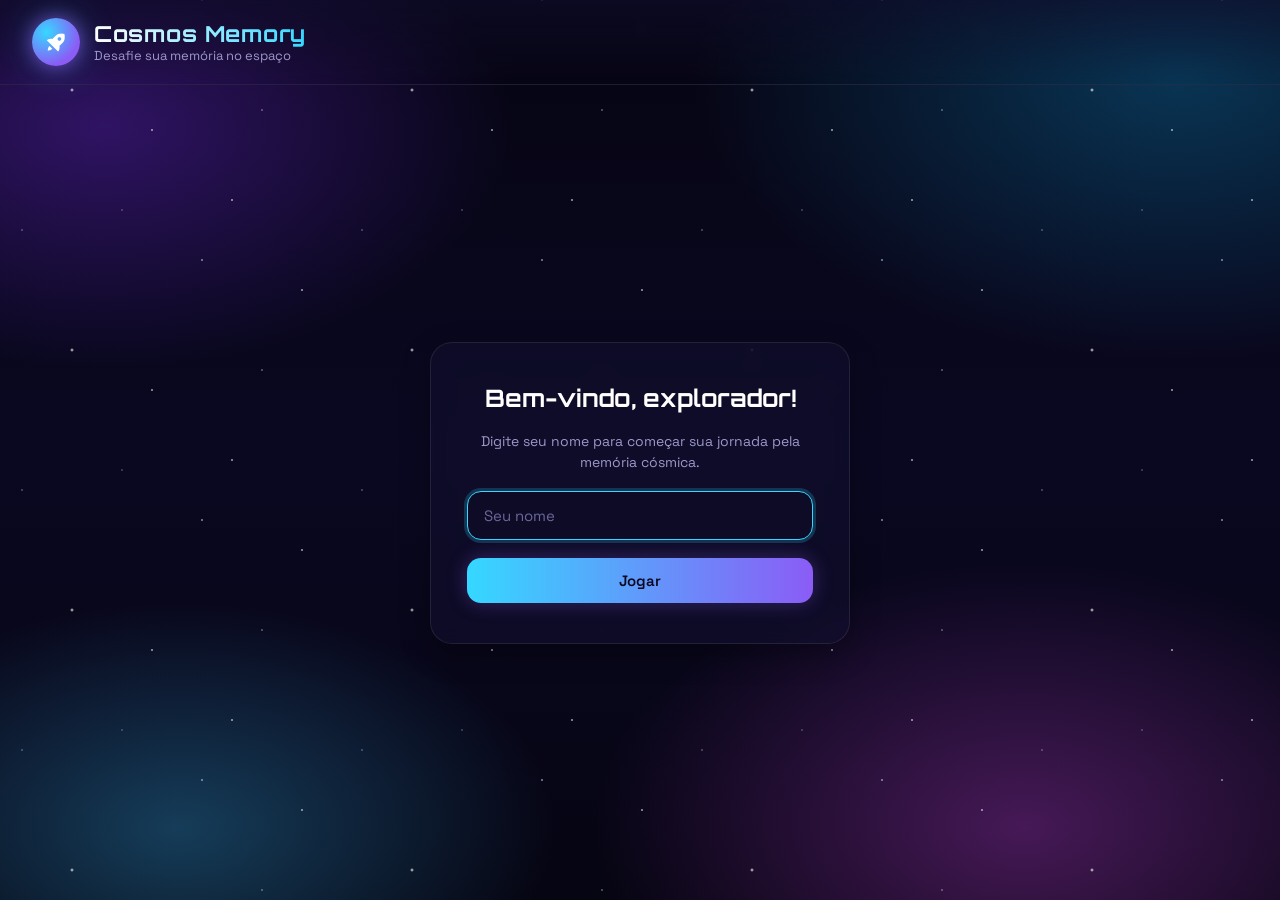
==== game.html @ e5d48146 "Implemented new ranking list container and adjusted styles for better layout and scrolling behavior." ====
<!DOCTYPE html>
<html lang="pt-br">
<head>
    <meta charset="UTF-8">
    <meta name="viewport" content="width=device-width, initial-scale=1">
    <title>Cosmos Memory Hub</title>
    <link rel="stylesheet" href="styles.css">
    <link href='https://unpkg.com/boxicons@2.1.4/css/boxicons.min.css' rel='stylesheet'>
</head>
<body>
    <div id="confettiLayer" class="confetti-layer" aria-hidden="true"></div>

    <header class="site-header">
        <div class="logo-box">
            <div class="logo-mark"><i class='bx bxs-rocket'></i></div>
            <div>
                <h1>Cosmos Memory</h1>
                <p>Desafie sua memória no espaço</p>
            </div>
        </div>
        <div class="player-badge">
            <span>Comandante</span>
            <strong id="playerNameLabel"></strong>
            <a id="changePlayerLink" href="index.html">Trocar jogador</a>
        </div>
    </header>

    <main class="page-shell">
        <section class="game-grid">
            <div class="left-panel">
                <div class="game-controls">
                    <div class="current-settings">
                        <div class="setting-chip">
                            <span>DIFICULDADE</span>
                            <strong id="currentDifficultyLabel">Fácil</strong>
                        </div>
                        <div class="setting-chip">
                            <span>TEMPORIZADOR</span>
                            <strong id="currentTimerLabel">Ativado</strong>
                        </div>
                    </div>
                    <button id="openSetupButton" class="rank-button" type="button">
                        <i class='bx bx-cog'></i> Alterar configurações
                    </button>
                </div>

                <div class="stats-strip">
                    <div class="stat-box score-box">
                        <span>PONTUAÇÃO</span>
                        <strong id="scoreValue">0</strong>
                    </div>
                    <div class="combo-panel">
                        <div class="combo-header">
                            <span>Combo</span>
                            <strong id="comboValue">0x</strong>
                        </div>
                        <div class="combo-track">
                            <div id="comboProgress" class="combo-fill"></div>
                        </div>
                    </div>
                        <div>
                            <span>PARES ENCONTRADOS</span>
                            <strong id="pairsFound">0 / 8</strong>
                    </div>
                        <div class="stat-box">
                            <span>TENTATIVAS</span>
                            <strong id="attempts">0</strong>
                        </div>
                </div>

                <div class="board-panel">
                    <div id="board" class="card-grid"></div>
                </div>
            </div>

            <aside class="sidebar">
                <div class="info-card">
                    <h2>VOCÊ AINDA TEM: </h2>
                    <div class="clock" id="timer">02:00</div>
                </div>
                <div class="ranking-card">
                    <h2>RANKING SEMANAL</h2>
                    <div class="ranking-list-wrap">
                        <ol id="rankingList"></ol>
                    </div>
                    <button id="viewRankingButton" class="rank-button" type="button">Ver ranking completo</button>
                </div>
            </aside>
        </section>
    </main>

    <div id="setupModal" class="modal hidden" role="dialog" aria-modal="true" aria-labelledby="setupModalTitle">
        <div class="modal-card setup-modal-card">
            <div class="modal-header">
                <h3 id="setupModalTitle">Configurar Partida</h3>
                <button id="closeSetupModal" class="modal-close is-hidden" type="button" aria-label="Fechar configurações">✕</button>
            </div>
            <p>Escolha a dificuldade e o modo de tempo antes de iniciar sua jornada pela memória cósmica.</p>

            <div class="difficulty-control">
                <label>DIFICULDADE</label>
                <div class="difficulty-buttons">
                    <button class="difficulty active" data-level="easy" type="button">Fácil</button>
                    <button class="difficulty" data-level="medium" type="button">Médio</button>
                    <button class="difficulty" data-level="hard" type="button">Difícil</button>
                </div>
            </div>

            <div class="timer-toggle-control setup-timer-control">
                <label>TEMPORIZADOR</label>
                <label class="switch" for="timerToggle">
                    <input id="timerToggle" type="checkbox" checked>
                    <span class="slider"></span>
                </label>
            </div>

            <div class="modal-actions">
                <button id="startMatchButton" class="modal-button primary" type="button">Começar Jogo</button>
            </div>
        </div>
    </div>

    <div id="scoreModal" class="modal hidden" role="dialog" aria-modal="true" aria-labelledby="scoreModalTitle">
        <div class="modal-card">
            <h3 id="scoreModalTitle">Fim de jogo!</h3>
            <p>Parabéns, <strong id="modalPlayerName"></strong>! Você marcou <strong id="modalScoreValue">0</strong> pontos e sua pontuação já foi salva no ranking.</p>
            <div class="modal-actions">
                <button id="playAgainButton" class="modal-button primary" type="button">Jogar novamente</button>
            </div>
        </div>
    </div>

    <div id="fullRankingModal" class="modal hidden" role="dialog" aria-modal="true" aria-labelledby="fullRankingTitle">
        <div class="modal-card ranking-modal-card">
            <div class="modal-header">
                <h3 id="fullRankingTitle">Ranking completo</h3>
                <button id="closeFullRankingModal" class="modal-close" type="button" aria-label="Fechar ranking">✕</button>
            </div>
            <ol id="fullRankingList" class="full-ranking-list"></ol>
        </div>
    </div>

    <script src="script.js"></script>
</body>
</html>
---- styles.css ----
@import url('https://fonts.googleapis.com/css2?family=Orbitron:wght@500;700;800&family=Space+Grotesk:wght@400;500;600;700&display=swap');

/* ============ Tokens ============ */
:root {
    --bg-deep: #05040f;
    --bg-space: #0a0821;
    --bg-panel: #12103080;
    --bg-panel-solid: #14113a;
    --border-glow: #3a2f7a;

    --neon-violet: #8b5cf6;
    --neon-blue: #35d8ff;
    --neon-pink: #ff6c8a;
    --neon-magenta: #d946ef;
    --neon-gold: #ffd166;
    --neon-green: #39d985;

    --text-main: #eef0ff;
    --text-dim: #9c98c9;

    --radius-lg: 22px;
    --radius-md: 14px;
    --radius-sm: 8px;

    --font-display: 'Orbitron', 'Space Grotesk', sans-serif;
    --font-body: 'Space Grotesk', sans-serif;
}

/* ============ Reset ============ */
* {
    box-sizing: border-box;
    margin: 0;
    padding: 0;
}

html {
    scroll-behavior: smooth;
    height: 100%;
}

body {
    height: 100vh;
    font-family: var(--font-body);
    color: var(--text-main);
    background: var(--bg-deep);
    position: relative;
    overflow: hidden;
    display: flex;
    flex-direction: column;
}

body.scrollable {
    height: auto;
    min-height: 100vh;
    overflow-y: auto;
}

::selection {
    background: var(--neon-violet);
    color: #fff;
}

::-webkit-scrollbar {
    width: 10px;
}

::-webkit-scrollbar-track {
    background: var(--bg-deep);
}

::-webkit-scrollbar-thumb {
    background: linear-gradient(var(--neon-violet), var(--neon-blue));
    border-radius: 10px;
}

/* ============ Cosmic background ============ */
body::before,
body::after {
    content: '';
    position: fixed;
    inset: -10%;
    z-index: -2;
    pointer-events: none;
}

/* nebula glow blobs */
body::before {
    background:
        radial-gradient(38% 32% at 15% 20%, #6d28d966 0%, transparent 70%),
        radial-gradient(45% 38% at 85% 15%, #0ea5e94d 0%, transparent 70%),
        radial-gradient(40% 35% at 75% 85%, #d946ef4d 0%, transparent 70%),
        radial-gradient(35% 30% at 20% 85%, #38bdf84d 0%, transparent 70%),
        linear-gradient(180deg, var(--bg-deep) 0%, var(--bg-space) 50%, var(--bg-deep) 100%);
    animation: nebula-drift 40s ease-in-out infinite alternate;
}

/* starfield */
body::after {
    background-image:
        radial-gradient(1.5px 1.5px at 20px 30px, #fff, transparent),
        radial-gradient(1.5px 1.5px at 90px 120px, #fff, transparent),
        radial-gradient(1px 1px at 150px 60px, #cfd3ff, transparent),
        radial-gradient(2px 2px at 200px 180px, #fff, transparent),
        radial-gradient(1px 1px at 250px 40px, #a9b4ff, transparent),
        radial-gradient(1.5px 1.5px at 280px 220px, #fff, transparent),
        radial-gradient(1px 1px at 50px 200px, #fff, transparent),
        radial-gradient(1.5px 1.5px at 330px 90px, #cfd3ff, transparent);
    background-repeat: repeat;
    background-size: 340px 260px;
    animation: stars-twinkle 6s ease-in-out infinite, stars-drift 120s linear infinite;
    opacity: 0.9;
}

@keyframes stars-twinkle {
    0%, 100% { opacity: 0.55; }
    50% { opacity: 1; }
}

@keyframes stars-drift {
    from { background-position: 0 0; }
    to { background-position: -340px 260px; }
}

@keyframes nebula-drift {
    0% { transform: translate3d(0, 0, 0) scale(1); }
    100% { transform: translate3d(-2%, 2%, 0) scale(1.05); }
}

/* ============ Header ============ */
.site-header {
    display: flex;
    align-items: center;
    justify-content: space-between;
    gap: 16px;
    padding: 18px 32px;
    background: linear-gradient(180deg, #100d2c99, transparent);
    border-bottom: 1px solid #ffffff14;
    backdrop-filter: blur(6px);
    position: sticky;
    top: 0;
    z-index: 10;
    flex-wrap: wrap;
}

.logo-box {
    display: flex;
    align-items: center;
    gap: 14px;
}

.logo-mark {
    width: 48px;
    height: 48px;
    display: grid;
    place-items: center;
    border-radius: 50%;
    font-size: 22px;
    color: #fff;
    background: radial-gradient(circle at 30% 30%, var(--neon-blue), var(--neon-violet) 70%);
    box-shadow: 0 0 18px #8b5cf6aa, 0 0 40px #35d8ff55;
    animation: logo-float 4s ease-in-out infinite;
}

@keyframes logo-float {
    0%, 100% { transform: translateY(0) rotate(0deg); }
    50% { transform: translateY(-4px) rotate(6deg); }
}

.site-header h1 {
    font-family: var(--font-display);
    font-size: 22px;
    letter-spacing: 0.5px;
    background: linear-gradient(90deg, #fff, var(--neon-blue));
    -webkit-background-clip: text;
    background-clip: text;
    color: transparent;
}

.site-header p {
    font-size: 13px;
    color: var(--text-dim);
}

.player-badge {
    display: flex;
    align-items: center;
    gap: 10px;
    padding: 8px 16px;
    border-radius: 999px;
    background: var(--bg-panel);
    border: 1px solid #ffffff1f;
    font-size: 13px;
}

.player-badge span {
    color: var(--text-dim);
    text-transform: uppercase;
    font-size: 11px;
    letter-spacing: 0.5px;
}

.player-badge strong {
    color: var(--neon-blue);
}

.player-badge a {
    color: var(--text-dim);
    text-decoration: none;
    font-size: 12px;
    border-left: 1px solid #ffffff1f;
    padding-left: 10px;
    transition: color 0.2s ease;
}

.player-badge a:hover {
    color: var(--neon-pink);
}

/* ============ Shared panel look ============ */
.modal-card,
.info-card,
.ranking-card,
.board-panel,
.game-controls,
.stat-box {
    background: var(--bg-panel);
    border: 1px solid #ffffff17;
    border-radius: var(--radius-lg);
    backdrop-filter: blur(10px);
    box-shadow: 0 10px 30px #00000055;
}

/* ============ Register screen ============ */
.register-shell {
    flex: 1;
    display: grid;
    place-items: center;
    padding: 40px 20px;
}

.register-card {
    width: min(420px, 100%);
    padding: 40px 36px;
    text-align: center;
    display: flex;
    flex-direction: column;
    gap: 18px;
    border-image: none;
}

.register-card h2 {
    font-family: var(--font-display);
    font-size: 24px;
    color: #fff;
}

.register-card p {
    color: var(--text-dim);
    font-size: 14px;
    line-height: 1.5;
}

.register-card input {
    width: 100%;
    padding: 14px 16px;
    border-radius: var(--radius-md);
    border: 1px solid #ffffff26;
    background: #0d0b26;
    color: var(--text-main);
    font-family: var(--font-body);
    font-size: 15px;
    outline: none;
    transition: border-color 0.2s ease, box-shadow 0.2s ease;
}

.register-card input::placeholder {
    color: #6b6799;
}

.register-card input:focus {
    border-color: var(--neon-blue);
    box-shadow: 0 0 0 3px #35d8ff33;
}

.modal-button {
    padding: 13px 20px;
    border: none;
    border-radius: var(--radius-md);
    font-family: var(--font-body);
    font-weight: 600;
    font-size: 15px;
    cursor: pointer;
    transition: transform 0.15s ease, box-shadow 0.2s ease, filter 0.2s ease;
}

.modal-button.primary {
    color: #0a0821;
    background: linear-gradient(90deg, var(--neon-blue), var(--neon-violet));
    box-shadow: 0 0 20px #8b5cf655;
}

.modal-button.primary:hover {
    transform: translateY(-2px);
    filter: brightness(1.1);
    box-shadow: 0 0 28px #8b5cf688;
}

.modal-button.primary:active {
    transform: translateY(0);
}

/* ============ Game layout ============ */
.page-shell {
    flex: 1;
    min-height: 0;
    width: min(1180px, 100%);
    margin: 0 auto;
    padding: 16px 24px;
    display: flex;
    flex-direction: column;
    gap: 16px;
    overflow: hidden;
}

.game-grid {
    flex: 1;
    min-height: 0;
    display: grid;
    grid-template-columns: 1fr 300px;
    gap: 16px;
}

.left-panel {
    min-height: 0;
    display: flex;
    flex-direction: column;
    gap: 14px;
}

/* ---- controls ---- */
.game-controls {
    display: flex;
    align-items: center;
    justify-content: space-between;
    flex-wrap: wrap;
    gap: 16px;
    padding: 12px 20px;
    flex-shrink: 0;
}

.current-settings {
    display: flex;
    gap: 20px;
}

.setting-chip {
    display: flex;
    flex-direction: column;
    gap: 4px;
}

.setting-chip span {
    font-size: 10px;
    letter-spacing: 1px;
    color: var(--text-dim);
    font-family: var(--font-display);
}

.setting-chip strong {
    font-size: 15px;
    color: var(--neon-blue);
}

#openSetupButton {
    width: auto;
    display: inline-flex;
    align-items: center;
    gap: 8px;
    padding: 10px 18px;
}

.setup-modal-card {
    text-align: left;
}

.setup-modal-card > p {
    color: var(--text-dim);
    font-size: 14px;
    line-height: 1.5;
}

.setup-timer-control {
    display: flex;
    align-items: center;
    justify-content: space-between;
}

.setup-timer-control label {
    margin-bottom: 0;
}

.is-hidden {
    display: none !important;
}

.difficulty-control label,
.timer-toggle-control label {
    display: block;
    font-size: 11px;
    letter-spacing: 1px;
    color: var(--text-dim);
    margin-bottom: 8px;
    font-family: var(--font-display);
}

.difficulty-buttons {
    display: flex;
    gap: 8px;
}

.difficulty {
    padding: 9px 16px;
    border-radius: 999px;
    border: 1px solid #ffffff26;
    background: transparent;
    color: var(--text-dim);
    font-family: var(--font-body);
    font-weight: 600;
    font-size: 13px;
    cursor: pointer;
    transition: all 0.2s ease;
}

.difficulty:hover {
    color: #fff;
    border-color: var(--neon-blue);
}

.difficulty.active {
    color: #0a0821;
    background: linear-gradient(90deg, var(--neon-blue), var(--neon-violet));
    border-color: transparent;
    box-shadow: 0 0 16px #8b5cf666;
}

.timer-toggle-control {
    display: flex;
    flex-direction: column;
    align-items: flex-end;
}

.switch {
    position: relative;
    display: inline-block;
    width: 46px;
    height: 26px;
}

.switch input {
    opacity: 0;
    width: 0;
    height: 0;
}

.slider {
    position: absolute;
    cursor: pointer;
    inset: 0;
    background: #ffffff26;
    border-radius: 999px;
    transition: background 0.2s ease;
}

.slider::before {
    content: '';
    position: absolute;
    height: 20px;
    width: 20px;
    left: 3px;
    top: 3px;
    background: #fff;
    border-radius: 50%;
    transition: transform 0.2s ease;
}

.switch input:checked + .slider {
    background: linear-gradient(90deg, var(--neon-blue), var(--neon-violet));
    box-shadow: 0 0 12px #35d8ff77;
}

.switch input:checked + .slider::before {
    transform: translateX(20px);
}

/* ---- stats strip ---- */
.stats-strip {
    flex-shrink: 0;
    display: grid;
    grid-template-columns: repeat(4, 1fr);
    gap: 12px;
}

.stat-box {
    padding: 10px 16px;
    display: flex;
    flex-direction: column;
    gap: 4px;
}

.stats-strip > div {
    padding: 10px 16px;
    background: var(--bg-panel);
    border: 1px solid #ffffff17;
    border-radius: var(--radius-lg);
    backdrop-filter: blur(10px);
    display: flex;
    flex-direction: column;
    gap: 4px;
    justify-content: center;
}

.stats-strip span {
    font-size: 10px;
    letter-spacing: 1px;
    color: var(--text-dim);
    font-family: var(--font-display);
}

.stats-strip strong {
    font-size: 22px;
    font-family: var(--font-display);
}

.score-box strong {
    color: var(--neon-gold);
    text-shadow: 0 0 14px #ffd16688;
}

#pairsFound {
    color: var(--neon-green);
}

.combo-panel {
    justify-content: center;
}

.combo-header {
    display: flex;
    align-items: baseline;
    justify-content: space-between;
}

.combo-header strong {
    color: var(--neon-pink);
    font-size: 18px;
    text-shadow: 0 0 12px #ff6c8a88;
}

.combo-track {
    height: 6px;
    border-radius: 999px;
    background: #ffffff1a;
    overflow: hidden;
    margin-top: 4px;
}

.combo-fill {
    height: 100%;
    width: 0%;
    border-radius: 999px;
    background: linear-gradient(90deg, var(--neon-pink), var(--neon-gold));
    transition: width 0.3s ease;
    box-shadow: 0 0 10px #ff6c8a99;
}

/* ---- board ---- */
.board-panel {
    flex: 1;
    min-height: 0;
    padding: 16px;
    display: flex;
    align-items: center;
    justify-content: center;
    overflow: hidden;
}

.card-grid {
    display: grid;
    gap: 12px;
}

.card {
    position: relative;
    background: none;
    border: none;
    padding: 0;
    cursor: pointer;
    perspective: 800px;
    min-width: 0;
    min-height: 0;
}

.card-face {
    position: absolute;
    inset: 0;
    border-radius: var(--radius-sm);
    display: grid;
    place-items: center;
    backface-visibility: hidden;
    transition: transform 0.5s cubic-bezier(0.4, 0.2, 0.2, 1);
}

.card-front {
    transform: rotateY(180deg);
    background: radial-gradient(circle at 35% 30%, #1c1747, #0d0b26);
    border: 1px solid #ffffff1f;
}

.card-back {
    transform: rotateY(0deg);
    background:
        radial-gradient(circle at 30% 30%, #35d8ff26, transparent 60%),
        linear-gradient(145deg, #241f5c, #14113a);
    border: 1px solid var(--border-glow);
    box-shadow: inset 0 0 20px #8b5cf633;
}

.card-back::after {
    content: '\2726';
    color: var(--neon-blue);
    font-size: clamp(16px, 3vw, 26px);
    opacity: 0.7;
    text-shadow: 0 0 12px #35d8ff99;
}

.card-image {
    width: 68%;
    height: 68%;
    object-fit: contain;
    filter: drop-shadow(0 0 10px #8b5cf655);
}

.card.flipped .card-front {
    transform: rotateY(0deg);
}

.card.flipped .card-back {
    transform: rotateY(-180deg);
}

.card:not(.flipped):hover .card-back {
    box-shadow: inset 0 0 24px #35d8ff55, 0 0 16px #35d8ff44;
}

.card.matched .card-front {
    animation: card-pulse 0.4s ease;
}

@keyframes card-pulse {
    0% { box-shadow: 0 0 0px #39d98500; }
    50% { box-shadow: 0 0 26px #39d985cc; }
    100% { box-shadow: 0 0 0px #39d98500; }
}

/* ============ Sidebar ============ */
.sidebar {
    min-height: 0;
    display: flex;
    flex-direction: column;
    gap: 14px;
}

.info-card,
.ranking-card {
    padding: 16px 20px;
}

.info-card {
    flex-shrink: 0;
}

.ranking-card {
    flex: 1;
    min-height: 0;
    display: flex;
    flex-direction: column;
}

.ranking-list-wrap {
    flex: 1;
    min-height: 0;
    display: flex;
    flex-direction: column;
    justify-content: flex-start;
    overflow: hidden;
}

.info-card h2,
.ranking-card h2 {
    font-family: var(--font-display);
    font-size: 12px;
    letter-spacing: 1px;
    color: var(--text-dim);
    margin-bottom: 10px;
}

.clock {
    font-family: var(--font-display);
    font-size: 40px;
    font-weight: 700;
    text-align: center;
    color: var(--neon-blue);
    text-shadow: 0 0 18px #35d8ff88;
    letter-spacing: 2px;
}

.ranking-card ol {
    list-style: none;
    display: flex;
    flex-direction: column;
    gap: 8px;
    margin-bottom: 14px;
}

.ranking-card li,
.full-ranking-list li {
    display: flex;
    align-items: center;
    justify-content: space-between;
    padding: 10px 12px;
    border-radius: var(--radius-sm);
    background: #ffffff08;
    border: 1px solid #ffffff12;
    font-size: 13px;
}

.ranking-card li:first-child,
.full-ranking-list li:first-child {
    border-color: #ffd16666;
    background: linear-gradient(90deg, #ffd16622, transparent);
}

.ranking-values {
    display: flex;
    align-items: center;
    gap: 10px;
}

.ranking-values strong {
    color: var(--neon-gold);
    font-family: var(--font-display);
    font-size: 14px;
}

.ranking-values small {
    color: var(--text-dim);
    font-size: 11px;
}

.empty-ranking {
    justify-content: center;
    color: var(--text-dim);
    font-style: italic;
}

.rank-button {
    width: 100%;
    padding: 11px;
    border-radius: var(--radius-md);
    border: 1px solid #ffffff26;
    background: transparent;
    color: var(--text-main);
    font-family: var(--font-body);
    font-weight: 600;
    font-size: 13px;
    cursor: pointer;
    transition: all 0.2s ease;
}

.rank-button:hover {
    border-color: var(--neon-violet);
    background: #8b5cf622;
    box-shadow: 0 0 14px #8b5cf644;
}

/* ============ Modals ============ */
.modal {
    position: fixed;
    inset: 0;
    z-index: 50;
    display: flex;
    align-items: center;
    justify-content: center;
    background: #05040fbb;
    backdrop-filter: blur(6px);
    padding: 20px;
    transition: opacity 0.2s ease;
}

.modal.hidden {
    display: none;
}

.modal .modal-card {
    width: min(420px, 100%);
    padding: 32px;
    text-align: center;
    display: flex;
    flex-direction: column;
    gap: 16px;
    animation: modal-pop 0.25s ease;
}

@keyframes modal-pop {
    from { transform: scale(0.92); opacity: 0; }
    to { transform: scale(1); opacity: 1; }
}

.modal h3 {
    font-family: var(--font-display);
    font-size: 20px;
    color: var(--neon-gold);
}

.modal p {
    color: var(--text-dim);
    font-size: 14px;
    line-height: 1.6;
}

.modal p strong {
    color: var(--text-main);
}

.modal-actions {
    display: flex;
    justify-content: center;
}

.ranking-modal-card {
    width: min(480px, 100%);
    max-height: 80vh;
    text-align: left;
    overflow: hidden;
}

.modal-header {
    display: flex;
    align-items: center;
    justify-content: space-between;
}

.modal-header h3 {
    color: #fff;
}

.modal-close {
    width: 32px;
    height: 32px;
    border-radius: 50%;
    border: 1px solid #ffffff26;
    background: transparent;
    color: var(--text-main);
    cursor: pointer;
    font-size: 14px;
    transition: all 0.2s ease;
}

.modal-close:hover {
    border-color: var(--neon-pink);
    color: var(--neon-pink);
}

.full-ranking-list {
    list-style: none;
    display: flex;
    flex-direction: column;
    gap: 8px;
    overflow-y: auto;
    max-height: calc(80vh - 90px);
    padding-right: 4px;
}

/* ============ Confetti ============ */
.confetti-layer {
    position: fixed;
    inset: 0;
    pointer-events: none;
    z-index: 60;
    overflow: hidden;
}

.confetti-piece {
    position: absolute;
    top: -10px;
    width: 8px;
    height: 8px;
    border-radius: 2px;
    animation: confetti-fall 1.4s ease-in forwards;
}

@keyframes confetti-fall {
    to {
        transform: translate(var(--drift, 0), 90vh) rotate(540deg);
        opacity: 0;
    }
}

/* ============ Responsive ============ */
@media (max-width: 980px) {
    body:has(.page-shell) {
        height: auto;
        min-height: 100vh;
        overflow-y: auto;
    }

    .page-shell {
        overflow: visible;
        height: auto;
    }

    .game-grid {
        grid-template-columns: 1fr;
        min-height: 0;
    }

    .board-panel {
        min-height: 320px;
    }

    .sidebar {
        min-height: 0;
    }

    .ranking-card {
        flex: none;
    }

    .ranking-list-wrap {
        flex: none;
        justify-content: flex-start;
        max-height: 220px;
        overflow-y: auto;
    }

    .stats-strip {
        grid-template-columns: repeat(2, 1fr);
    }
}

@media (max-width: 560px) {
    .site-header {
        padding: 14px 18px;
    }

    .page-shell {
        padding: 16px 14px 30px;
    }

    .clock {
        font-size: 32px;
    }

    .card-back::after {
        font-size: 16px;
    }
}
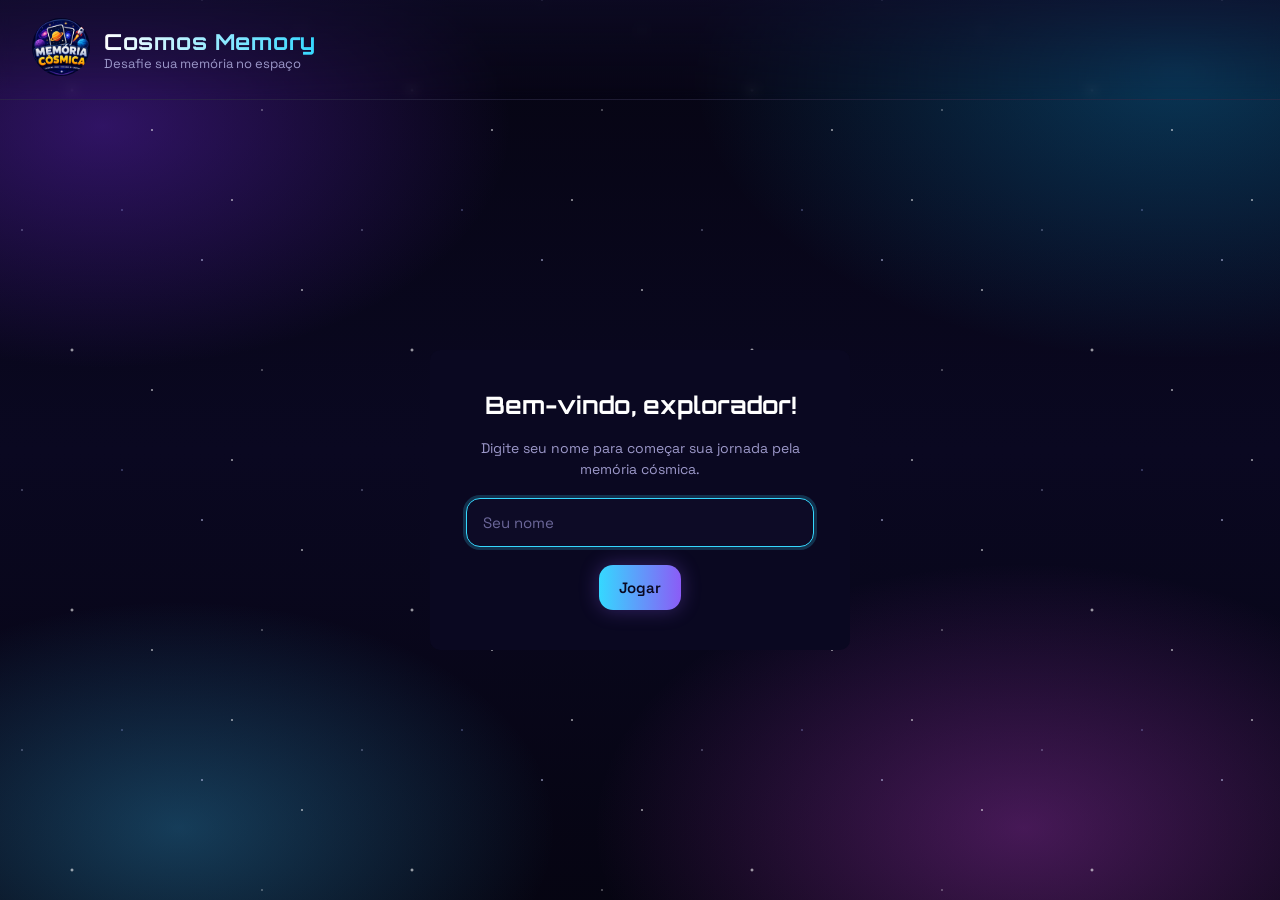
==== commit 6e2758a8: "melhorando o modal" ====
--- a/game.html
+++ b/game.html
@@ -3,7 +3,7 @@
 <head>
     <meta charset="UTF-8">
     <meta name="viewport" content="width=device-width, initial-scale=1">
-    <title>Cosmos Memory Hub</title>
+    <title>Memória Cosmica</title>
     <link rel="stylesheet" href="styles.css">
     <link href='https://unpkg.com/boxicons@2.1.4/css/boxicons.min.css' rel='stylesheet'>
 </head>
@@ -12,9 +12,9 @@
 
     <header class="site-header">
         <div class="logo-box">
-            <div class="logo-mark"><i class='bx bxs-rocket'></i></div>
+            <div class="logo-mark"><img src="img/logo.jpeg" alt=""></i></div>
             <div>
-                <h1>Cosmos Memory</h1>
+                <h1>Memória Cosmica</h1>
                 <p>Desafie sua memória no espaço</p>
             </div>
         </div>
@@ -32,7 +32,7 @@
                     <div class="current-settings">
                         <div class="setting-chip">
                             <span>DIFICULDADE</span>
-                            <strong id="currentDifficultyLabel">Fácil</strong>
+                            <strong id="currentDifficultyLabel">Facil</strong>
                         </div>
                         <div class="setting-chip">
                             <span>TEMPORIZADOR</span>
--- a/styles.css
+++ b/styles.css
@@ -112,18 +112,35 @@
 }
 
 @keyframes stars-twinkle {
-    0%, 100% { opacity: 0.55; }
-    50% { opacity: 1; }
+
+    0%,
+    100% {
+        opacity: 0.55;
+    }
+
+    50% {
+        opacity: 1;
+    }
 }
 
 @keyframes stars-drift {
-    from { background-position: 0 0; }
-    to { background-position: -340px 260px; }
+    from {
+        background-position: 0 0;
+    }
+
+    to {
+        background-position: -340px 260px;
+    }
 }
 
 @keyframes nebula-drift {
-    0% { transform: translate3d(0, 0, 0) scale(1); }
-    100% { transform: translate3d(-2%, 2%, 0) scale(1.05); }
+    0% {
+        transform: translate3d(0, 0, 0) scale(1);
+    }
+
+    100% {
+        transform: translate3d(-2%, 2%, 0) scale(1.05);
+    }
 }
 
 /* ============ Header ============ */
@@ -148,22 +165,24 @@
     gap: 14px;
 }
 
-.logo-mark {
-    width: 48px;
-    height: 48px;
-    display: grid;
-    place-items: center;
-    border-radius: 50%;
-    font-size: 22px;
-    color: #fff;
-    background: radial-gradient(circle at 30% 30%, var(--neon-blue), var(--neon-violet) 70%);
-    box-shadow: 0 0 18px #8b5cf6aa, 0 0 40px #35d8ff55;
-    animation: logo-float 4s ease-in-out infinite;
+
+
+.logo-mark img {
+    width: 58px;
+    height: 58px;
+    border-radius: 30px;
 }
 
 @keyframes logo-float {
-    0%, 100% { transform: translateY(0) rotate(0deg); }
-    50% { transform: translateY(-4px) rotate(6deg); }
+
+    0%,
+    100% {
+        transform: translateY(0) rotate(0deg);
+    }
+
+    50% {
+        transform: translateY(-4px) rotate(6deg);
+    }
 }
 
 .site-header h1 {
@@ -217,7 +236,13 @@
 }
 
 /* ============ Shared panel look ============ */
-.modal-card,
+.modal-card {
+    background-color: var(--bg-space);
+    align-items: center;
+    border-radius: 10px;
+
+}
+
 .info-card,
 .ranking-card,
 .board-panel,
@@ -383,7 +408,7 @@
     text-align: left;
 }
 
-.setup-modal-card > p {
+.setup-modal-card>p {
     color: var(--text-dim);
     font-size: 14px;
     line-height: 1.5;
@@ -408,7 +433,7 @@
     display: block;
     font-size: 11px;
     letter-spacing: 1px;
-    color: var(--text-dim);
+    color: var(--neon-gold);
     margin-bottom: 8px;
     font-family: var(--font-display);
 }
@@ -421,7 +446,6 @@
 .difficulty {
     padding: 9px 16px;
     border-radius: 999px;
-    border: 1px solid #ffffff26;
     background: transparent;
     color: var(--text-dim);
     font-family: var(--font-body);
@@ -431,22 +455,61 @@
     transition: all 0.2s ease;
 }
 
-.difficulty:hover {
+.difficulty[data-level="easy"] {
+    border: 1px solid rgb(48, 133, 8);
+}
+
+.difficulty[data-level="medium"] {
+    border: 1px solid rgb(199, 186, 5);
+}
+
+.difficulty[data-level="hard"] {
+    border: 1px solid rgb(190, 2, 2);
+}
+
+.difficulty[data-level="easy"]:hover {
     color: #fff;
-    border-color: var(--neon-blue);
-}
-
-.difficulty.active {
-    color: #0a0821;
-    background: linear-gradient(90deg, var(--neon-blue), var(--neon-violet));
+    border-color: rgb(68, 212, 1);
+    transition: 0.5s;
+}
+
+.difficulty[data-level="medium"]:hover {
+    color: #fff;
+    border-color: rgb(255, 238, 0);
+    transition: 0.5s;
+}
+
+.difficulty[data-level="hard"]:hover {
+    color: #fff;
+    border-color: rgb(255, 0, 0);
+    transition: 0.5s;
+}
+
+.difficulty[data-level="easy"].active {
+    color: #ffffff;
+    background: rgb(68, 212, 1);
     border-color: transparent;
-    box-shadow: 0 0 16px #8b5cf666;
+    box-shadow: 0 0 16px #69f65c66;
+}
+
+.difficulty[data-level="medium"].active {
+    color: #fff;
+    background: rgb(255, 238, 0);
+    border-color: transparent;
+    box-shadow: 0 0 16px #ffee0066;
+}
+
+.difficulty[data-level="hard"].active {
+    color: #fffcfc;
+    background: rgb(255, 0, 0);
+    border-color: transparent;
+    box-shadow: 0 0 16px #f65c5c66;
 }
 
 .timer-toggle-control {
     display: flex;
     flex-direction: column;
-    align-items: flex-end;
+    align-items: center;
 }
 
 .switch {
@@ -483,12 +546,12 @@
     transition: transform 0.2s ease;
 }
 
-.switch input:checked + .slider {
+.switch input:checked+.slider {
     background: linear-gradient(90deg, var(--neon-blue), var(--neon-violet));
     box-shadow: 0 0 12px #35d8ff77;
 }
 
-.switch input:checked + .slider::before {
+.switch input:checked+.slider::before {
     transform: translateX(20px);
 }
 
@@ -507,7 +570,7 @@
     gap: 4px;
 }
 
-.stats-strip > div {
+.stats-strip>div {
     padding: 10px 16px;
     background: var(--bg-panel);
     border: 1px solid #ffffff17;
@@ -621,13 +684,13 @@
     background:
         radial-gradient(circle at 30% 30%, #35d8ff26, transparent 60%),
         linear-gradient(145deg, #241f5c, #14113a);
-    border: 1px solid var(--border-glow);
+    border: 1px solid var(--neon-gold);
     box-shadow: inset 0 0 20px #8b5cf633;
 }
 
 .card-back::after {
     content: '\2726';
-    color: var(--neon-blue);
+    color: var(--neon-gold);
     font-size: clamp(16px, 3vw, 26px);
     opacity: 0.7;
     text-shadow: 0 0 12px #35d8ff99;
@@ -657,9 +720,17 @@
 }
 
 @keyframes card-pulse {
-    0% { box-shadow: 0 0 0px #39d98500; }
-    50% { box-shadow: 0 0 26px #39d985cc; }
-    100% { box-shadow: 0 0 0px #39d98500; }
+    0% {
+        box-shadow: 0 0 0px #39d98500;
+    }
+
+    50% {
+        box-shadow: 0 0 26px #39d985cc;
+    }
+
+    100% {
+        box-shadow: 0 0 0px #39d98500;
+    }
 }
 
 /* ============ Sidebar ============ */
@@ -812,8 +883,15 @@
 }
 
 @keyframes modal-pop {
-    from { transform: scale(0.92); opacity: 0; }
-    to { transform: scale(1); opacity: 1; }
+    from {
+        transform: scale(0.92);
+        opacity: 0;
+    }
+
+    to {
+        transform: scale(1);
+        opacity: 1;
+    }
 }
 
 .modal h3 {
@@ -851,7 +929,11 @@
 }
 
 .modal-header h3 {
-    color: #fff;
+    background: linear-gradient(90deg, var(--neon-blue), var(--neon-violet));
+    -webkit-background-clip: text;
+    background-clip: text;
+    color: transparent;
+    font-size: 22pt;
 }
 
 .modal-close {
@@ -964,4 +1046,4 @@
     .card-back::after {
         font-size: 16px;
     }
-}
+}
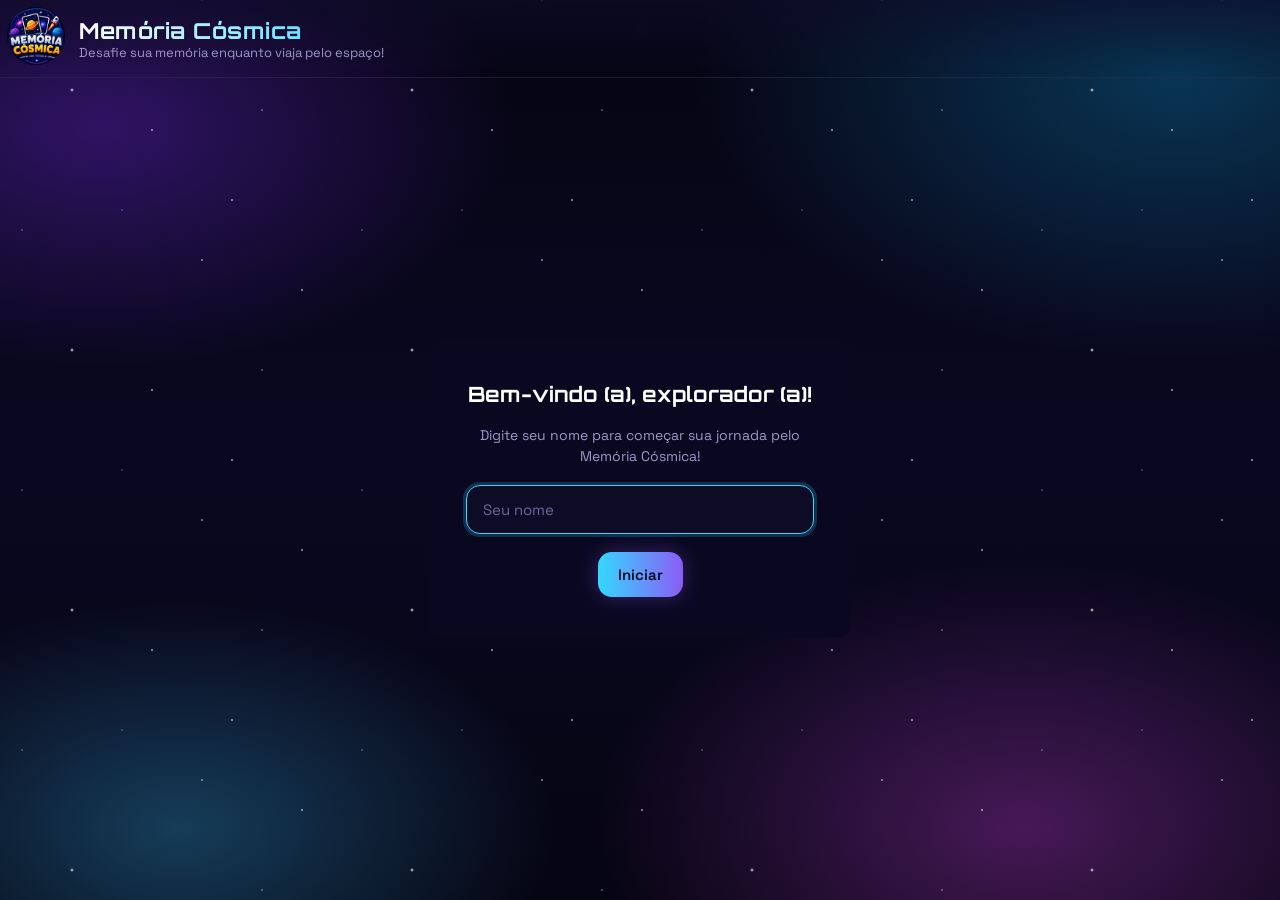
==== commit 861a7993: "melhorando modal de vitoria e derrota" ====
--- a/game.html
+++ b/game.html
@@ -1,12 +1,15 @@
 <!DOCTYPE html>
 <html lang="pt-br">
+
 <head>
     <meta charset="UTF-8">
     <meta name="viewport" content="width=device-width, initial-scale=1">
     <title>Memória Cosmica</title>
     <link rel="stylesheet" href="styles.css">
     <link href='https://unpkg.com/boxicons@2.1.4/css/boxicons.min.css' rel='stylesheet'>
+    <link rel="icon" type="image/x-icon" href="img/logo.jpeg">
 </head>
+
 <body>
     <div id="confettiLayer" class="confetti-layer" aria-hidden="true"></div>
 
@@ -14,7 +17,7 @@
         <div class="logo-box">
             <div class="logo-mark"><img src="img/logo.jpeg" alt=""></i></div>
             <div>
-                <h1>Memória Cosmica</h1>
+                <h1>Memória Cósmica</h1>
                 <p>Desafie sua memória no espaço</p>
             </div>
         </div>
@@ -51,21 +54,21 @@
                     </div>
                     <div class="combo-panel">
                         <div class="combo-header">
-                            <span>Combo</span>
+                            <span>COMBO</span>
                             <strong id="comboValue">0x</strong>
                         </div>
                         <div class="combo-track">
                             <div id="comboProgress" class="combo-fill"></div>
                         </div>
                     </div>
-                        <div>
-                            <span>PARES ENCONTRADOS</span>
-                            <strong id="pairsFound">0 / 8</strong>
+                    <div>
+                        <span>PARES ENCONTRADOS</span>
+                        <strong id="pairsFound">0 / 8</strong>
                     </div>
-                        <div class="stat-box">
-                            <span>TENTATIVAS</span>
-                            <strong id="attempts">0</strong>
-                        </div>
+                    <div class="stat-box">
+                        <span>TENTATIVAS</span>
+                        <strong id="attempts">0</strong>
+                    </div>
                 </div>
 
                 <div class="board-panel">
@@ -79,7 +82,7 @@
                     <div class="clock" id="timer">02:00</div>
                 </div>
                 <div class="ranking-card">
-                    <h2>RANKING SEMANAL</h2>
+                    <h2>RANKING DA VITÓRIA</h2>
                     <div class="ranking-list-wrap">
                         <ol id="rankingList"></ol>
                     </div>
@@ -93,7 +96,8 @@
         <div class="modal-card setup-modal-card">
             <div class="modal-header">
                 <h3 id="setupModalTitle">Configurar Partida</h3>
-                <button id="closeSetupModal" class="modal-close is-hidden" type="button" aria-label="Fechar configurações">✕</button>
+                <button id="closeSetupModal" class="modal-close is-hidden" type="button"
+                    aria-label="Fechar configurações">✕</button>
             </div>
             <p>Escolha a dificuldade e o modo de tempo antes de iniciar sua jornada pela memória cósmica.</p>
 
@@ -102,7 +106,33 @@
                 <div class="difficulty-buttons">
                     <button class="difficulty active" data-level="easy" type="button">Fácil</button>
                     <button class="difficulty" data-level="medium" type="button">Médio</button>
-                    <button class="difficulty" data-level="hard" type="button">Difícil</button>
+                    <button class="difficulty" data-level="hard" type="button">Difícil</button> <button
+                        class="difficulty" data-level="custom" type="button">Personalizado</button>
+                </div>
+            </div>
+            
+            <div id="modal-vitoria" class="modal hidden">
+                <div class="modal-conteudo">
+                    <h2> Vitória! </h2>
+                    <p>Parabéns, você encontrou todos os pares!</p>
+                    <p>Sua pontuação final: <span id="pontuacao-final">0</span></p>
+
+                    <button id="btn-jogar-novamente">Jogar Novamente</button>
+                </div>
+            </div>
+
+            <div id="customSettings" class="custom-settings is-hidden">
+                <div class="custom-field">
+                    <label for="customPairs">NÚMERO DE PARES (2 a 22)</label>
+                    <input id="customPairs" type="number" min="2" max="22" step="1" value="8">
+                </div>
+                <div class="custom-field">
+                    <label for="customMultiplier">MULTIPLICADOR DE PONTUAÇÃO (0.5 a 3)</label>
+                    <input id="customMultiplier" type="number" min="0.5" max="3" step="0.1" value="1.5">
+                </div>
+                <div class="custom-field custom-field-timer">
+                    <label for="customTime">TEMPO (segundos)</label>
+                    <input id="customTime" type="number" min="10" max="3600" step="5" value="90">
                 </div>
             </div>
 
@@ -122,19 +152,38 @@
 
     <div id="scoreModal" class="modal hidden" role="dialog" aria-modal="true" aria-labelledby="scoreModalTitle">
         <div class="modal-card">
-            <h3 id="scoreModalTitle">Fim de jogo!</h3>
-            <p>Parabéns, <strong id="modalPlayerName"></strong>! Você marcou <strong id="modalScoreValue">0</strong> pontos e sua pontuação já foi salva no ranking.</p>
+            <h3 class="scoreModalTitle">Fim de jogo!</h3>
+            <div id="won">
+                <p>Parabéns, <strong class="modalPlayerName"></strong>! Você marcou <strong class="modalScoreValue">0</strong>
+                    pontos e sua pontuação já foi salva no ranking.</p>
+            </div>
+            <div id="lost" style="display: none;">
+                <p>Infelizmente <strong class="modalPlayerName"></strong>, você perdeu! Você marcou <strong class="modalScoreValue">0</strong>
+                    pontos mas sua pontuação não foi salva no ranking.</p>
+            </div>
             <div class="modal-actions">
-                <button id="playAgainButton" class="modal-button primary" type="button">Jogar novamente</button>
+                <button class="playAgainButton modal-button primary" type="button">Jogar novamente</button>
             </div>
         </div>
     </div>
+<!-- 
+    <div id="loseModal" class="modal hidden">
+        <div class="modal-card">
+            <h3 id="scoreModalTitle">Fim de jogo!</h3>
+            <p>Infelizmente, você perdeu! <strong class="modalPlayerName"></strong>! Você marcou <strong class="modalScoreValue">0</strong>
+                pontos e sua pontuação já foi salva no ranking.</p>
+            <div class="modal-actions">
+                <button class="playAgainButton modal-button primary" type="button">Jogar novamente</button>
+            </div>
+        </div>
+    </div> -->
 
     <div id="fullRankingModal" class="modal hidden" role="dialog" aria-modal="true" aria-labelledby="fullRankingTitle">
         <div class="modal-card ranking-modal-card">
             <div class="modal-header">
                 <h3 id="fullRankingTitle">Ranking completo</h3>
-                <button id="closeFullRankingModal" class="modal-close" type="button" aria-label="Fechar ranking">✕</button>
+                <button id="closeFullRankingModal" class="modal-close" type="button"
+                    aria-label="Fechar ranking">✕</button>
             </div>
             <ol id="fullRankingList" class="full-ranking-list"></ol>
         </div>
@@ -142,4 +191,5 @@
 
     <script src="script.js"></script>
 </body>
-</html>
+
+</html>
--- a/styles.css
+++ b/styles.css
@@ -149,7 +149,7 @@
     align-items: center;
     justify-content: space-between;
     gap: 16px;
-    padding: 18px 32px;
+    padding: 7px;
     background: linear-gradient(180deg, #100d2c99, transparent);
     border-bottom: 1px solid #ffffff14;
     backdrop-filter: blur(6px);
@@ -275,7 +275,7 @@
 
 .register-card h2 {
     font-family: var(--font-display);
-    font-size: 24px;
+    font-size: 21px;
     color: #fff;
 }
 
@@ -440,11 +440,12 @@
 
 .difficulty-buttons {
     display: flex;
+    flex-wrap: wrap;
     gap: 8px;
 }
 
 .difficulty {
-    padding: 9px 16px;
+    padding: 9px 14px;
     border-radius: 999px;
     background: transparent;
     color: var(--text-dim);
@@ -504,6 +505,45 @@
     background: rgb(255, 0, 0);
     border-color: transparent;
     box-shadow: 0 0 16px #f65c5c66;
+}
+
+.custom-settings {
+    display: flex;
+    flex-direction: column;
+    gap: 12px;
+    margin-bottom: 16px;
+    padding: 14px;
+    border-radius: 12px;
+    border: 1px solid #ffffff1f;
+    background: #ffffff0a;
+}
+
+.custom-field {
+    display: flex;
+    flex-direction: column;
+    gap: 6px;
+}
+
+.custom-field label {
+    font-size: 11px;
+    letter-spacing: 1px;
+    color: var(--text-dim);
+    font-family: var(--font-display);
+}
+
+.custom-field input {
+    padding: 9px 12px;
+    border-radius: 8px;
+    border: 1px solid #ffffff26;
+    background: #0a0821;
+    color: var(--text-main);
+    font-family: var(--font-body);
+    font-size: 14px;
+}
+
+.custom-field input:focus {
+    outline: none;
+    border-color: var(--neon-blue);
 }
 
 .timer-toggle-control {
@@ -609,7 +649,7 @@
 
 .combo-header {
     display: flex;
-    align-items: baseline;
+    align-items: start;
     justify-content: space-between;
 }
 
@@ -650,6 +690,7 @@
 .card-grid {
     display: grid;
     gap: 12px;
+    min-width: 750px;
 }
 
 .card {
@@ -677,6 +718,19 @@
     transform: rotateY(180deg);
     background: radial-gradient(circle at 35% 30%, #1c1747, #0d0b26);
     border: 1px solid #ffffff1f;
+    flex-direction: column;
+    gap: 4px;
+    display: flex;
+    text-align: center;
+    padding: 6px;
+}
+
+.card-name {
+    font-size: clamp(9px, 1.6vw, 13px);
+    font-weight: 600;
+    color: #f4f1ff;
+    text-shadow: 0 0 8px #8b5cf699;
+    line-height: 1.1;
 }
 
 .card-back {
@@ -697,8 +751,8 @@
 }
 
 .card-image {
-    width: 68%;
-    height: 68%;
+    width: 60%;
+    height: 55%;
     object-fit: contain;
     filter: drop-shadow(0 0 10px #8b5cf655);
 }
